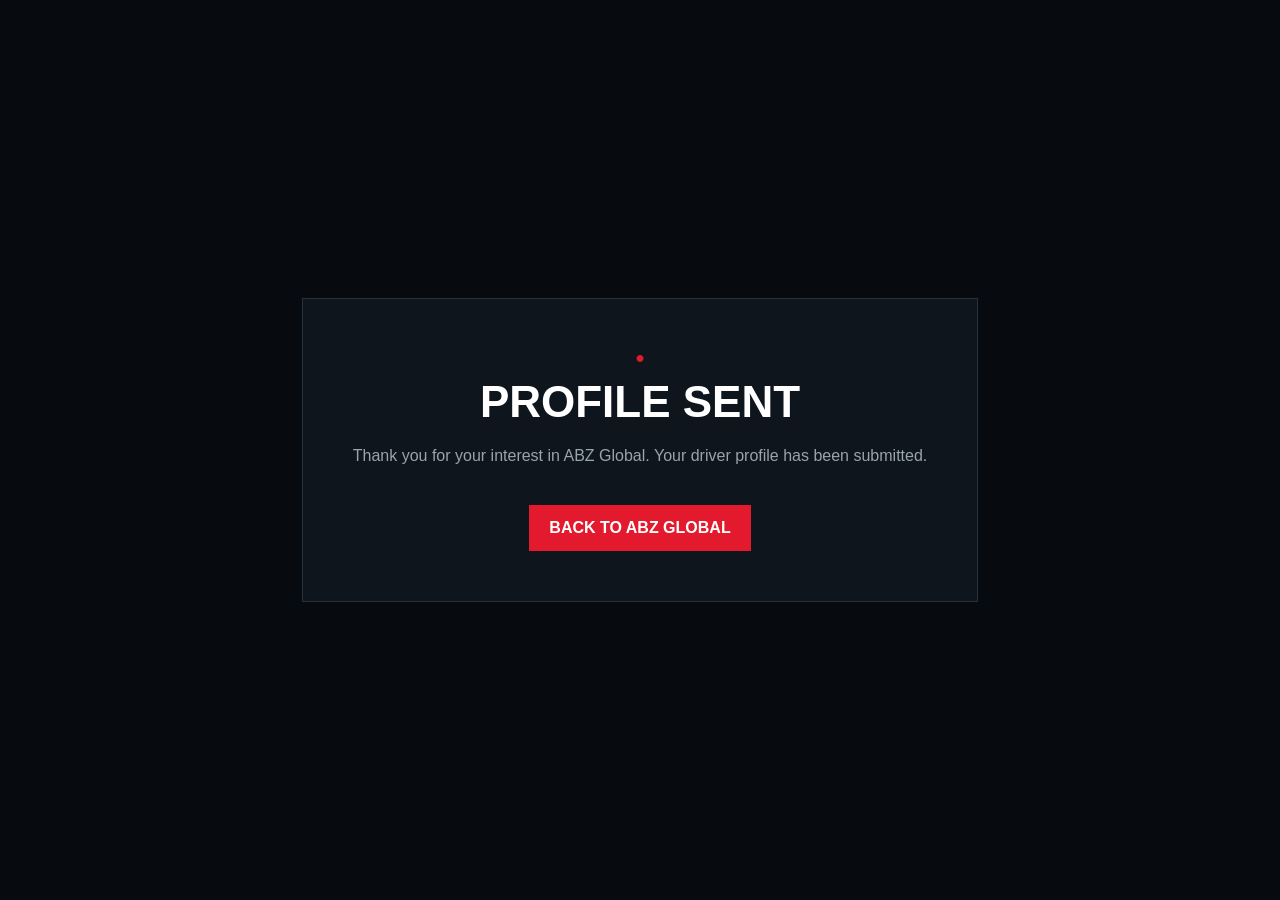
==== success.html @ ac284e1a "Add files via upload" ====
<!doctype html><html><head><meta charset="utf-8"><meta name="viewport" content="width=device-width,initial-scale=1"><title>Profile Sent | ABZ Global</title><style>body{margin:0;background:#070b10;color:white;font-family:Arial;display:grid;place-items:center;min-height:100vh}.x{max-width:600px;padding:50px;margin:20px;border:1px solid #27313b;background:#0e151d;text-align:center}h1{font-size:44px;margin:10px}.r{color:#e3192d}p{color:#98a4ae;line-height:1.6}a{display:inline-block;margin-top:20px;background:#e3192d;color:white;text-decoration:none;padding:14px 20px;font-weight:bold}</style></head><body><div class="x"><div class="r">●</div><h1>PROFILE SENT</h1><p>Thank you for your interest in ABZ Global. Your driver profile has been submitted.</p><a href="/">BACK TO ABZ GLOBAL</a></div></body></html>
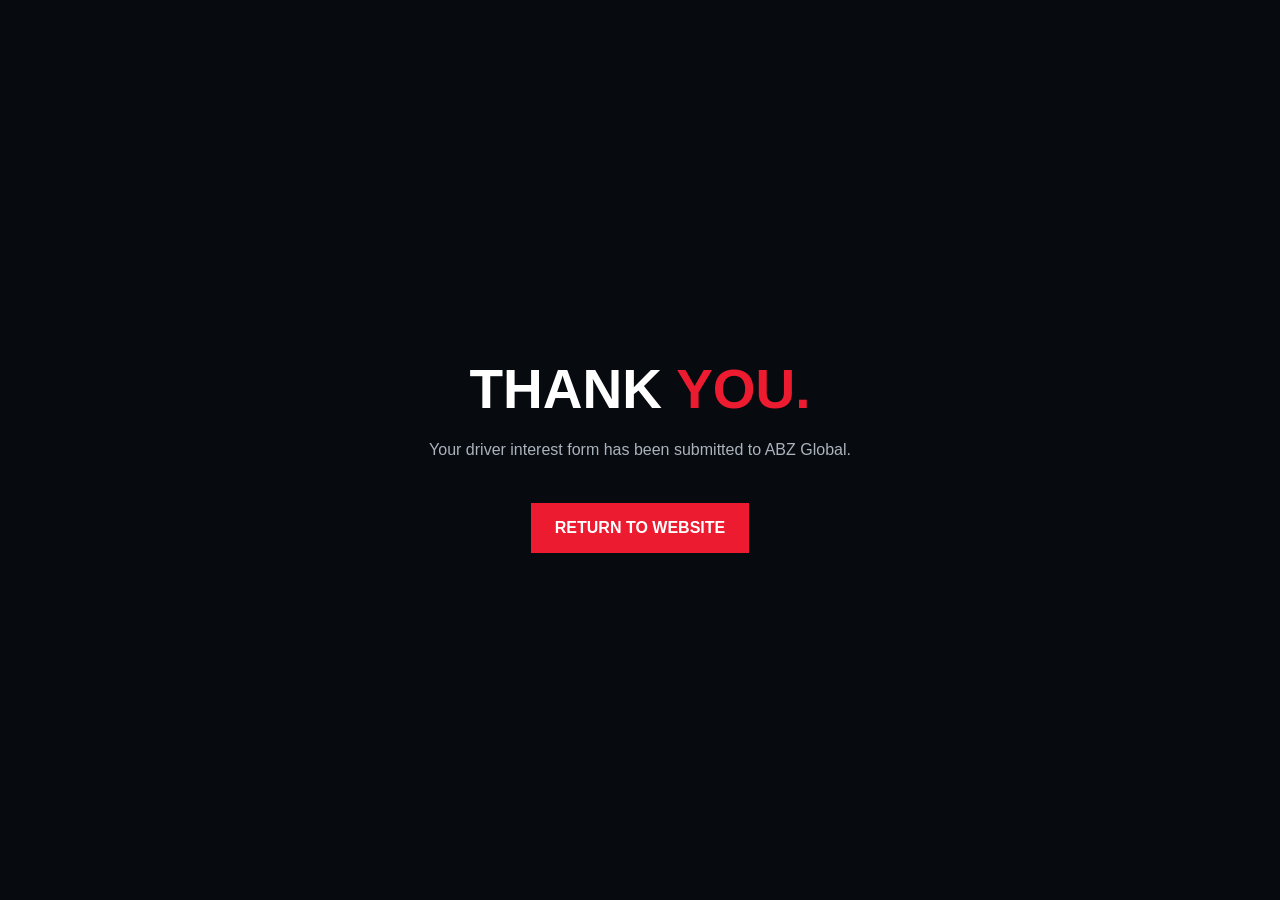
==== commit 79ffd26a: "Add files via upload" ====
--- a/success.html
+++ b/success.html
@@ -1 +1 @@
-<!doctype html><html><head><meta charset="utf-8"><meta name="viewport" content="width=device-width,initial-scale=1"><title>Profile Sent | ABZ Global</title><style>body{margin:0;background:#070b10;color:white;font-family:Arial;display:grid;place-items:center;min-height:100vh}.x{max-width:600px;padding:50px;margin:20px;border:1px solid #27313b;background:#0e151d;text-align:center}h1{font-size:44px;margin:10px}.r{color:#e3192d}p{color:#98a4ae;line-height:1.6}a{display:inline-block;margin-top:20px;background:#e3192d;color:white;text-decoration:none;padding:14px 20px;font-weight:bold}</style></head><body><div class="x"><div class="r">●</div><h1>PROFILE SENT</h1><p>Thank you for your interest in ABZ Global. Your driver profile has been submitted.</p><a href="/">BACK TO ABZ GLOBAL</a></div></body></html>+<!doctype html><html><head><meta charset="utf-8"><meta name="viewport" content="width=device-width,initial-scale=1"><title>Thank You | ABZ Global</title><style>body{margin:0;background:#070b10;color:#fff;font-family:Arial;display:grid;place-items:center;min-height:100vh;text-align:center}main{max-width:650px;padding:30px}h1{font-size:55px;margin:10px}b{color:#ed1b2f}p{color:#aab2bb;line-height:1.6}a{display:inline-block;margin-top:25px;background:#ed1b2f;color:#fff;padding:16px 24px;text-decoration:none;font-weight:bold}</style></head><body><main><h1>THANK <b>YOU.</b></h1><p>Your driver interest form has been submitted to ABZ Global.</p><a href="/">RETURN TO WEBSITE</a></main></body></html>
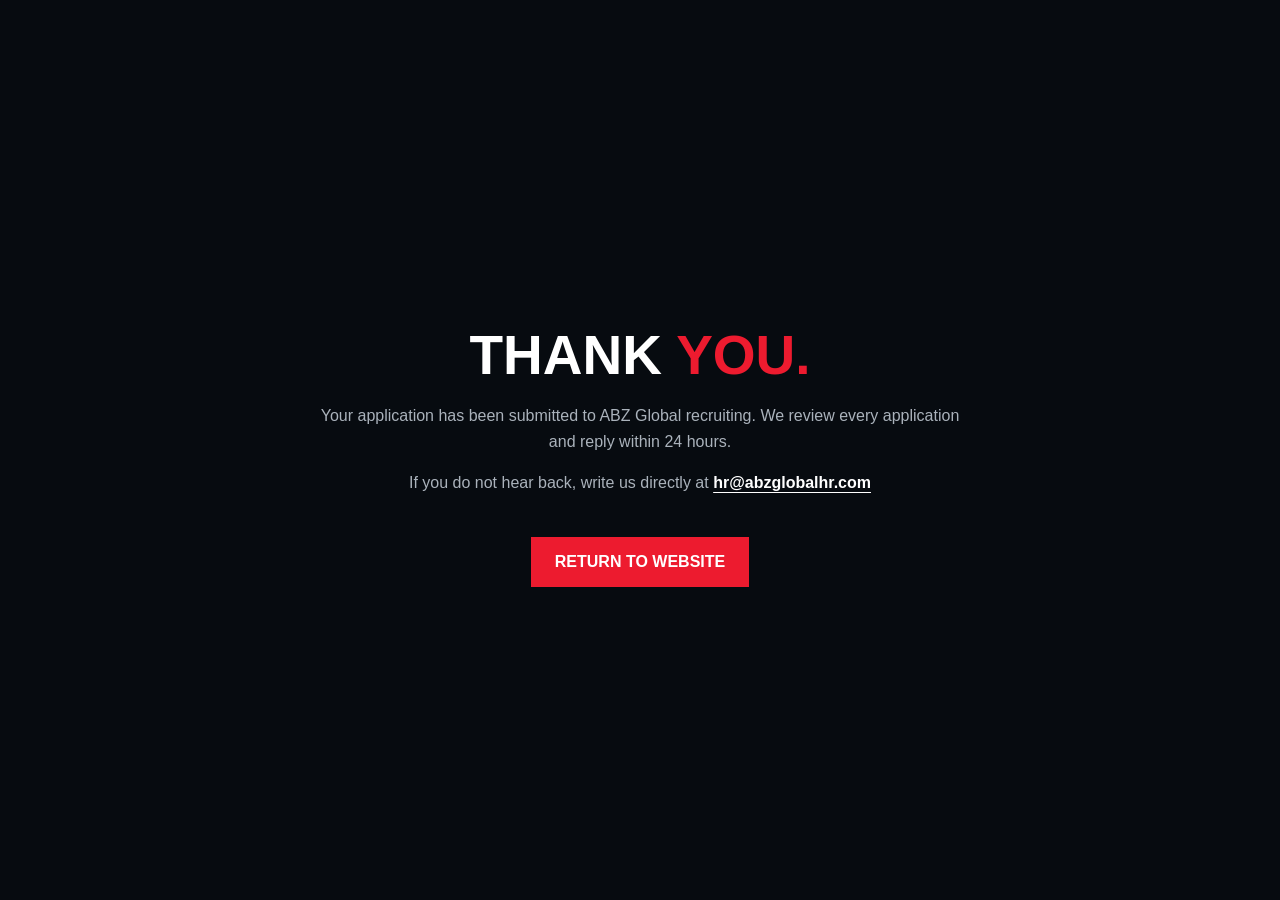
==== commit ba5a78ab: "Add Netlify Forms resume application form with file upload" ====
--- a/success.html
+++ b/success.html
@@ -1 +1 @@
-<!doctype html><html><head><meta charset="utf-8"><meta name="viewport" content="width=device-width,initial-scale=1"><title>Thank You | ABZ Global</title><style>body{margin:0;background:#070b10;color:#fff;font-family:Arial;display:grid;place-items:center;min-height:100vh;text-align:center}main{max-width:650px;padding:30px}h1{font-size:55px;margin:10px}b{color:#ed1b2f}p{color:#aab2bb;line-height:1.6}a{display:inline-block;margin-top:25px;background:#ed1b2f;color:#fff;padding:16px 24px;text-decoration:none;font-weight:bold}</style></head><body><main><h1>THANK <b>YOU.</b></h1><p>Your driver interest form has been submitted to ABZ Global.</p><a href="/">RETURN TO WEBSITE</a></main></body></html>
+<!doctype html><html><head><meta charset="utf-8"><meta name="viewport" content="width=device-width,initial-scale=1"><title>Thank You | ABZ Global</title><style>body{margin:0;background:#070b10;color:#fff;font-family:Arial;display:grid;place-items:center;min-height:100vh;text-align:center}main{max-width:650px;padding:30px}h1{font-size:55px;margin:10px}b{color:#ed1b2f}p{color:#aab2bb;line-height:1.6}a{display:inline-block;margin-top:25px;background:#ed1b2f;color:#fff;padding:16px 24px;text-decoration:none;font-weight:bold}a.mail{background:none;color:#fff;margin:0;padding:0;text-decoration:underline;text-underline-offset:4px}</style></head><body><main><h1>THANK <b>YOU.</b></h1><p>Your application has been submitted to ABZ Global recruiting. We review every application and reply within 24 hours.</p><p>If you do not hear back, write us directly at <a class="mail" href="mailto:hr@abzglobalhr.com">hr@abzglobalhr.com</a></p><a class="btn" href="/">RETURN TO WEBSITE</a></main></body></html>
